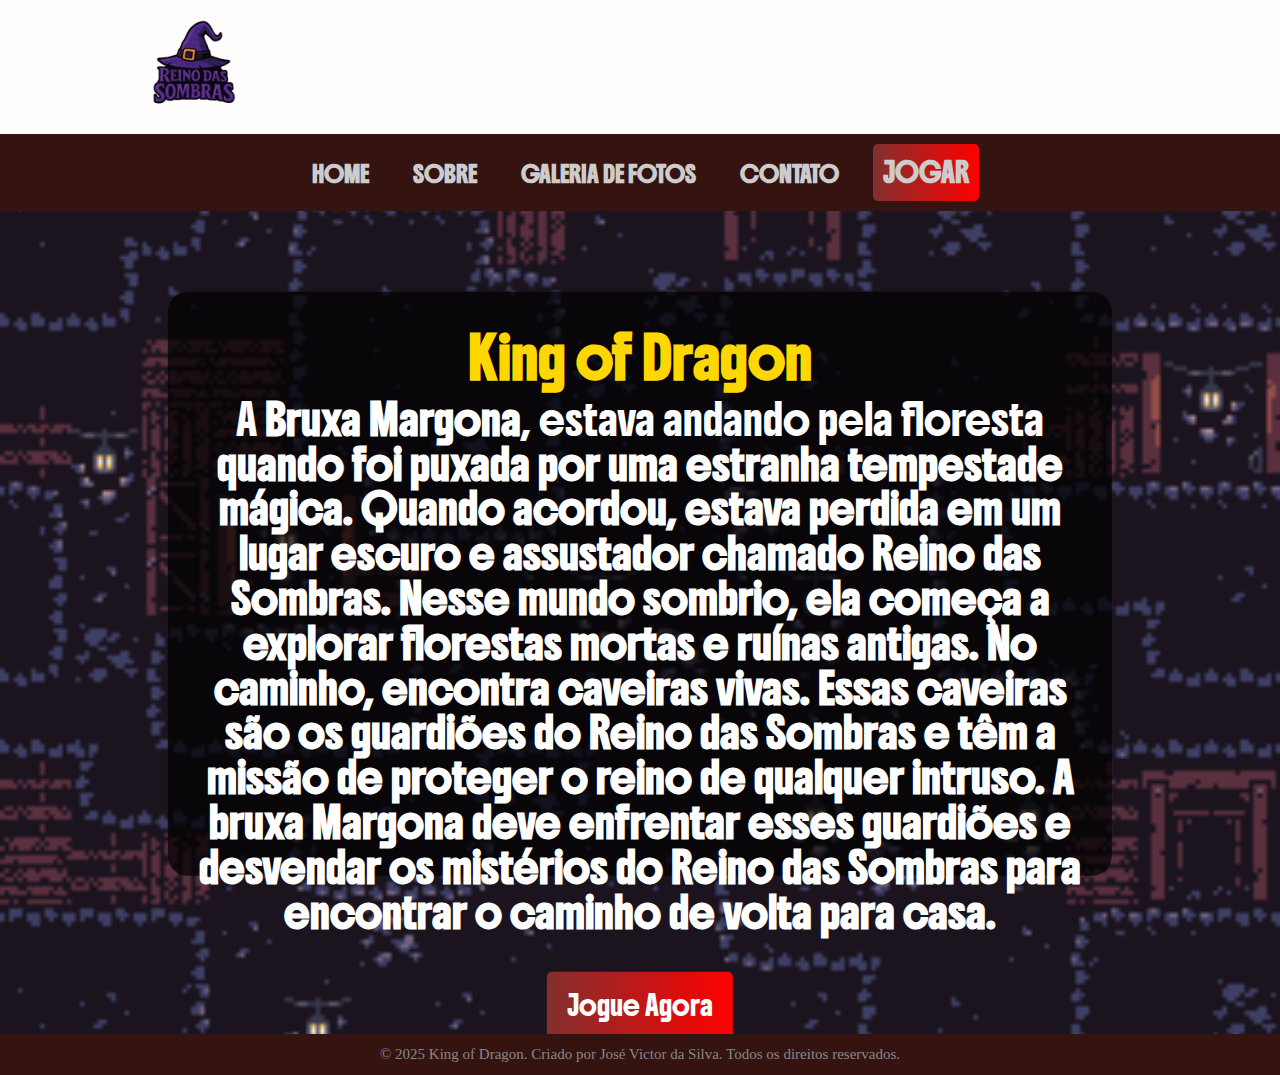
==== ProjetoSite-main/Html/index.html @ cacb7010 "alterando jogo" ====
<!DOCTYPE html>
<html lang="pt-br">

<head>
    <meta charset="UTF-8">
    <meta name="viewport" content="width=device-width, initial-scale=1.0">
    <title> Reino das Sombras </title>

    <link href="imagens/Ducking_(32 x 32).png" rel="shortcut icon">

    <link rel="preconnect" href="https://fonts.googleapis.com">
    <link rel="preconnect" href="https://fonts.gstatic.com" crossorigin>
    <link
        href="https://fonts.googleapis.com/css2?family=Boldonse&family=Roboto:ital,wght@0,100..900;1,100..900&display=swap"
        rel="stylesheet">
    <link rel="stylesheet" href="css/all.min.css">
    <link rel="stylesheet" href="css/aos.css">
    <link rel="stylesheet" href="css/stylesite.css">



</head>

<body>
    <header class="header">
        <div class="container">
            <a href="index.html" title="Home" class="header-logo">
                <img src="imagens/reino-removebg-preview.png" alt="Reino das Sombras">
            </a>
            <a href="javascript:mostrarmenu()" title="Menu" class="header-menu">
                <i class="fa-solid fa-bars"></i>
            </a>

            <nav class="header-nav">
                <ul>
                    <li>
                        <a href="index.html" title="Home">Home</a>

                    </li>
                    <li>
                        <a href="sobre.html" title="Sobre">Sobre</a>

                    </li>
                    <li>
                        <a href="galeria.html" title="Galeria de Fotos">Galeria de Fotos</a>

                    </li>
                    <li>
                        <a href="contato.html" title="Contato">Contato</a>

                    </li>
                    <li>
                        <a href="jogar.html" title="Jogar" class="btn">Jogar</a>

                    </li>
                </ul>
            </nav>
        </div>
    </header>

    <main>

        <section class="banner">
            <img src="imagens/_Complete_static_BG_(288 x 208).png" alt="Plano de fundo">
            <div class="intro-overlay">
                <h1 class="intro-title">King of Dragon</h1>
                <p class="intro-text">
                    A <strong>Bruxa Margona</strong>, estava andando pela floresta <strong> quando foi puxada por uma estranha tempestade mágica. Quando acordou, estava perdida em um lugar escuro e assustador chamado Reino das Sombras. Nesse mundo sombrio, ela começa a explorar florestas mortas e ruínas antigas. No caminho, encontra caveiras vivas. 
                    Essas caveiras são os guardiões do Reino das Sombras e têm a missão de proteger o reino de qualquer intruso. A bruxa Margona deve enfrentar esses guardiões e desvendar os mistérios do Reino das Sombras para encontrar o caminho de volta para casa.</strong>
                    
                </p>
                <p>
                    <a href="Jogar.html" title="Jogue Agora" class="btn">
                        Jogue Agora
                    </a>
                </p>
            </div>
        </section>

    </main>
    <footer>
        &copy; 2025 King of Dragon. Criado por José Victor da Silva. Todos os direitos reservados.
    </footer>
    <script src="js/jquery-1.11.3.min.js"></script>
    <script src="js/aos.js"></script>
    <script>
        function mostrarmenu() {
            $(".header-nav").toggle();
        }
    </script>
    <script src="https://unpkg.com/aos@2.3.4/dist/aos.js"></script>

</body>


</html>
---- ProjetoSite-main/Html/css/stylesite.css ----
* {
    margin: 0;
    padding: 0;
}


/*----------Header-------------------*/
.container {
    width: 80%;
    margin: auto;
}

header {

    background-color: #fffdfe;
    padding: 5px 20px;
    position: relative;


    .header-logo {
        img {
            width: 70px;
        }
    }

    .header-menu {
        float: right;
        border: 1px solid rgb(0, 0, 0);
        border-radius: 5px;
        padding: 10px;
        margin: 10px;
        color: rgb(0, 0, 0);
        cursor: pointer;
        z-index: 1010;
    }

    .header-nav {
        position: absolute;
        top: 100%;
        right: 0;
        width: 100%;
        background-color: #341310;
        text-align: center;
        font-family: Boldonse;
        text-transform: uppercase;
        display: none;
        border-top: 1px solid white;
        z-index: 1000;

        ul {
            list-style: none;
            margin: 0;
            padding: 0;

            li {
                padding: 10px;

                a {
                    color: #ccc;
                    text-decoration: none;
                    font-weight: bold;
                }
            }
        }

    }
}

/*--------Sobre------------------------*/
main {
    .banner {
        position: relative;
        height: 100vh;
        overflow: hidden;
    }

    img {
        width: 100%;
        height: 100%;
        object-fit: cover;
        display: block;
    }


    .intro-overlay {
        position: absolute;
        top: 50%;
        left: 50%;
        transform: translate(-50%, -50%);
        background: rgba(0, 0, 0, 0.7);
        padding: 1.7rem;
        border-radius: 20px;
        color: white;
        width: 80%;
        height: 65%;
        font-size: 1.2rem;
        text-align: center;
        font-family: boldonse;
        z-index: 10;
        text-decoration: none;
    }

    .intro-title {
        font-size: 1.8rem;
        color: gold;
        margin-bottom: 0.1rem;
    }

    .intro-text {
        font-size: 1rem;
        line-height: 2;
        margin-bottom: 20px;
    }



}


.btn {
    background: linear-gradient(to right, rgb(129, 47, 47), rgb(255, 0, 0));
    color: white;
    padding: 10px;
    text-decoration: none;
    border-radius: 5px;
    display: inline-block;
}

.btn:hover {
    background: linear-gradient(to left, rgb(129, 47, 47), rgb(255, 0, 0));
}

.flex {
    display: flex;

    .col {
        text-align: center;

    }
}

.sobre {
    background-color: #b1b1b1;
    min-height: 100vh;
    width: 100%;
    display: flex;

    h2 {

        font-family: boldonse;
        text-align: center;
        color: white;
        transform: translate(0%, 10%);
        background: rgb(41, 15, 13, 2);
        padding: 1rem;
        max-width: 500px;
        border-radius: 15px;
        margin-bottom: 30px;
        font-size: 1.3rem;

    }



    .container {


        p {
            font-family: boldonse;
            margin: 2px;
            text-align: justify;
            padding: 1rem;
            background: rgb(248, 248, 248);
            border-radius: 15px;
            margin-bottom: 30px;
            box-shadow: 0px 5px 10px;
        }
    }

}

/*-----Galeria de Fotos-------------------*/
body {
    background-image: url("../imagens/TelaSite.jpg");
    background-size: cover;
    background-position: center;
    background-repeat: no-repeat;
    margin: 0;
    padding: 0;
    background-size: cover;
}

.container {
    justify-items: center;
    padding: 10px;


}



.galeria {
    display: grid;
    grid-template-columns: repeat(2, 1fr);
    gap: 15px;
    width: 80%;
    padding: 20px;
    margin: 0 auto;
    background-color: rgba(206, 205, 205, 0.95);
    border-radius: 12px;
    box-shadow: 0 8px 20px rgba(0, 0, 0, 0.2);

}

.galeria div {
    height: 150px;
}

.foto {

    background-color: #fafafa;
    padding: 8px;
    border-radius: 10px;
    box-shadow: 0 6px 14px rgba(0, 0, 0, 0.25);
    overflow: hidden;
    transition: transform 0.3s ease;

}

.foto img {
    max-height: 200px;
    width: 100%;
    height: 100%;
    object-fit: cover;
    transition: transform 0.3s ease;


}

.foto img:hover {
    transform: scale(1.1);
}

/*---------------Contato----------------*/

html,
body {
    height: 100%;
    margin: 0;
    padding: 0;
    display: flex;
    flex-direction: column;
}

.form-container {
    background-color: #fff;
    padding: 10px 20px;
    border-radius: 10px;
    box-shadow: 0 4px 10px rgba(0, 0, 0, 0.1);
    margin-top: 100px;
    max-width: 300px;
    margin: 100px auto 0 auto;

}


label {
    font-family: Boldonse;
}

.Formularios {
    width: 100%;
    padding: 10px;
    box-sizing: border-box;
    border: 1px solid #636363;
    border-radius: 5px;
}

.Formularios:focus {
    background: lightyellow
}

label,
.Formularios {
    margin: 10px 0;
}

.btn-submit {
    padding: 10px 20px;
    border: none;
    border-radius: 5px;
    color: white;

}

.btn-submit {
    background: green;
}


/*----Rodapé-------------------------*/

footer {
    margin-top: auto;
    padding: 12px 0;
    background-color: #341310;
    text-align: center;
    font-size: 15px;
    color: #888;
}



/*Regras para telas maiores que 480px*/
@media (min-width: 480px) {

    .header {
        display: flex;

        .header-menu {
            display: none;
        }

        .header-logo {
            img {
                width: 100px;
            }
        }

        .header-nav {
            display: block;
            border: 0;

            ul {


                li {

                    display: inline-block;

                    a {
                        padding: 10px;
                        display: block;

                        a:hover {
                            color: rgb(0, 0, 0);
                        }

                    }
                }
            }
        }
    }

    main .banner .intro-overlay {
        width: 890px;
        height: 530px;
        font-size: 2.5rem;
    }

    main .banner .intro-title {
        font-size: 2.5rem;
    }

    main .banner .intro-text {
        font-size: 1.8rem;
        line-height: 2.8rem;
    }

    .btn {
        font-size: 1.2rem;
        padding: 15px 20px;
    }

    /*-----------------Sobre-------------------------------*/
    .sobre {
        h2 {
            transform: translate(0%, 15%);
            font-size: 1.5rem;
        }


        p {
            font-size: 1.8rem;

        }
    }

    /*-----------------Galeria de Fotos--------------------------*/
    .galeria {
        display: grid;
        grid-template-columns: repeat(3, 1fr);
        gap: 20px;
        max-width: 1000px;
        margin: 0 auto;
        padding: 10px 10px;

    }

    .galeria img {
        width: 100%;
        height: 100%;
        object-fit: cover;
        display: block;
        border-radius: 8px;

    }

    .galeria div {
        height: 200px;

    }

    /*------Contato---------------*/
    .form-container {
        max-width: 500px;
        margin: 0 auto;
        margin-top: 100px;

    }

    h1 {
        font-size: 2rem;
    }
}
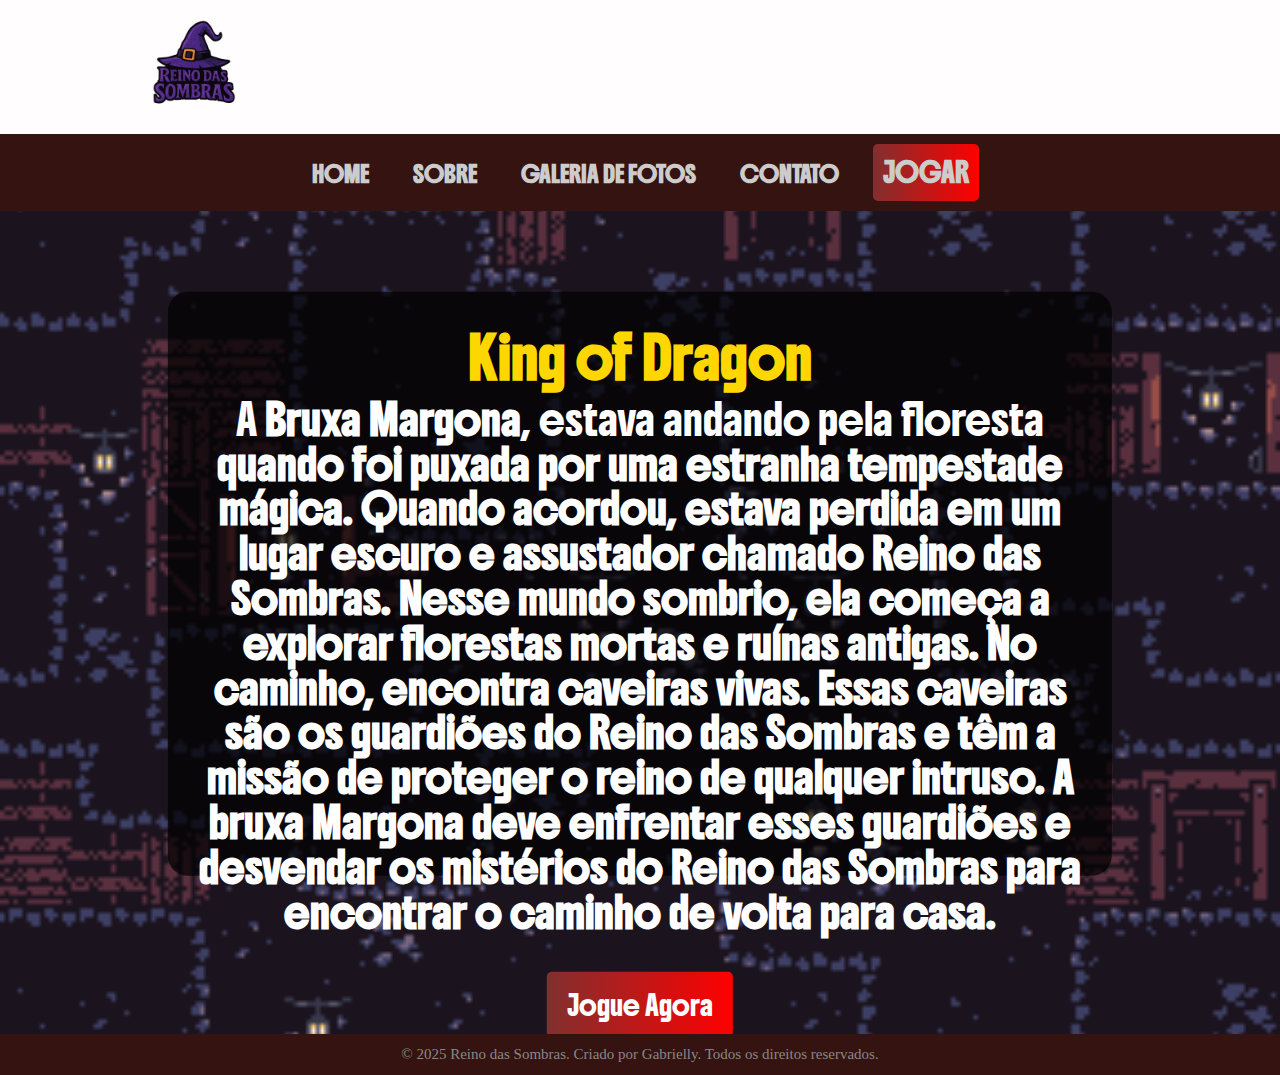
==== commit cf8534c8: "teste" ====
--- a/ProjetoSite-main/Html/index.html
+++ b/ProjetoSite-main/Html/index.html
@@ -6,7 +6,7 @@
     <meta name="viewport" content="width=device-width, initial-scale=1.0">
     <title> Reino das Sombras </title>
 
-    <link href="imagens/Ducking_(32 x 32).png" rel="shortcut icon">
+    <link href="imagens/reino-removebg-preview.png" rel="shortcut icon">
 
     <link rel="preconnect" href="https://fonts.googleapis.com">
     <link rel="preconnect" href="https://fonts.gstatic.com" crossorigin>
@@ -79,7 +79,7 @@
 
     </main>
     <footer>
-        &copy; 2025 King of Dragon. Criado por José Victor da Silva. Todos os direitos reservados.
+        &copy; 2025 Reino das Sombras. Criado por Gabrielly. Todos os direitos reservados.
     </footer>
     <script src="js/jquery-1.11.3.min.js"></script>
     <script src="js/aos.js"></script>
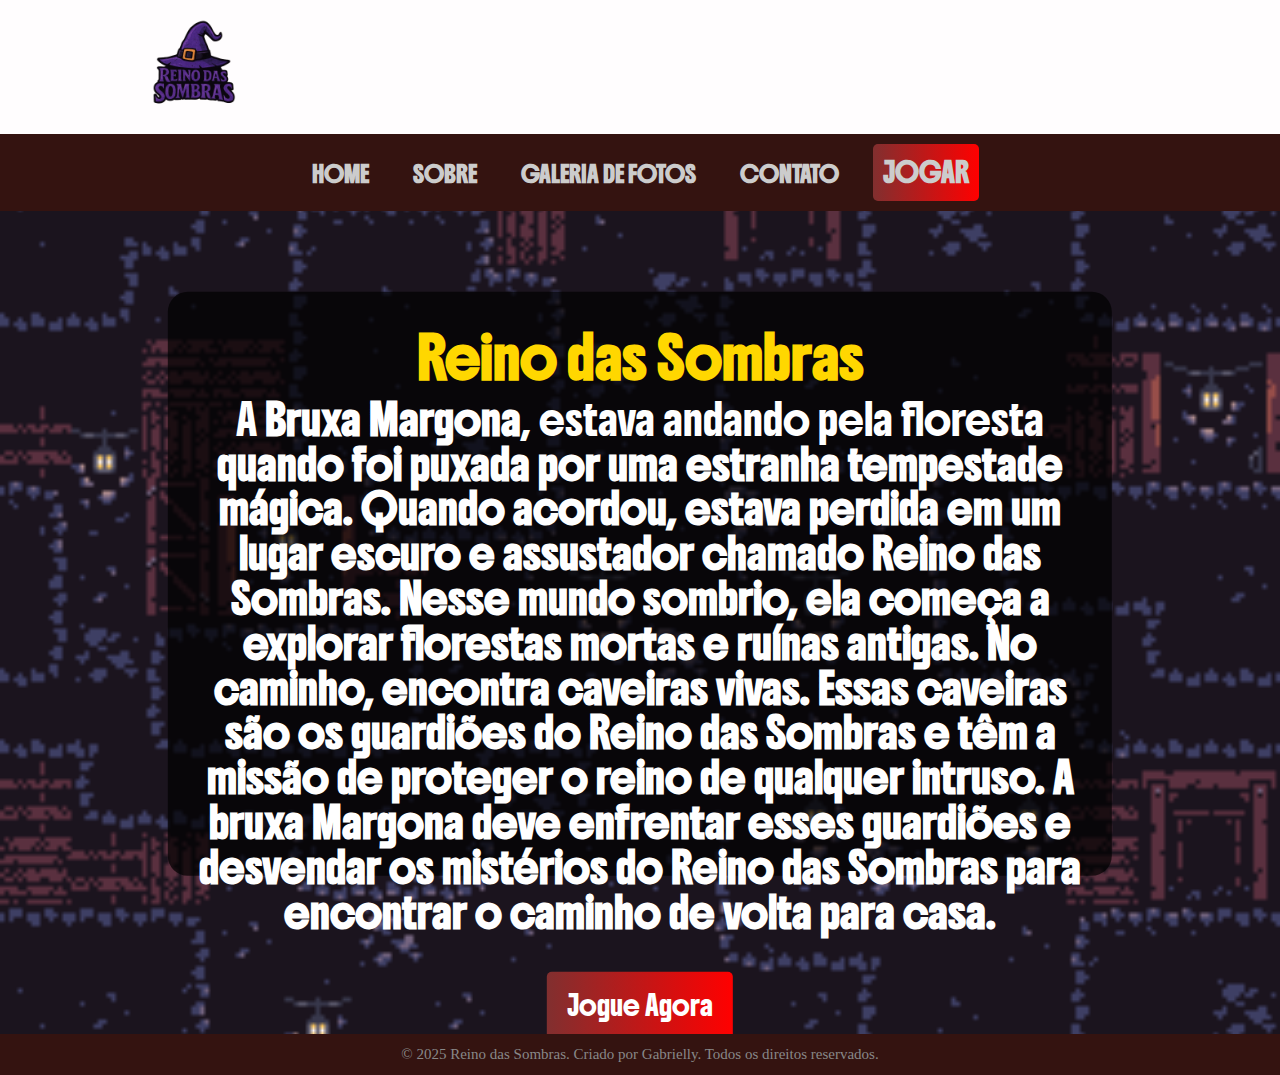
==== commit 6c62e411: "titulo" ====
--- a/ProjetoSite-main/Html/index.html
+++ b/ProjetoSite-main/Html/index.html
@@ -63,7 +63,7 @@
         <section class="banner">
             <img src="imagens/_Complete_static_BG_(288 x 208).png" alt="Plano de fundo">
             <div class="intro-overlay">
-                <h1 class="intro-title">King of Dragon</h1>
+                <h1 class="intro-title">Reino das Sombras</h1>
                 <p class="intro-text">
                     A <strong>Bruxa Margona</strong>, estava andando pela floresta <strong> quando foi puxada por uma estranha tempestade mágica. Quando acordou, estava perdida em um lugar escuro e assustador chamado Reino das Sombras. Nesse mundo sombrio, ela começa a explorar florestas mortas e ruínas antigas. No caminho, encontra caveiras vivas. 
                     Essas caveiras são os guardiões do Reino das Sombras e têm a missão de proteger o reino de qualquer intruso. A bruxa Margona deve enfrentar esses guardiões e desvendar os mistérios do Reino das Sombras para encontrar o caminho de volta para casa.</strong>
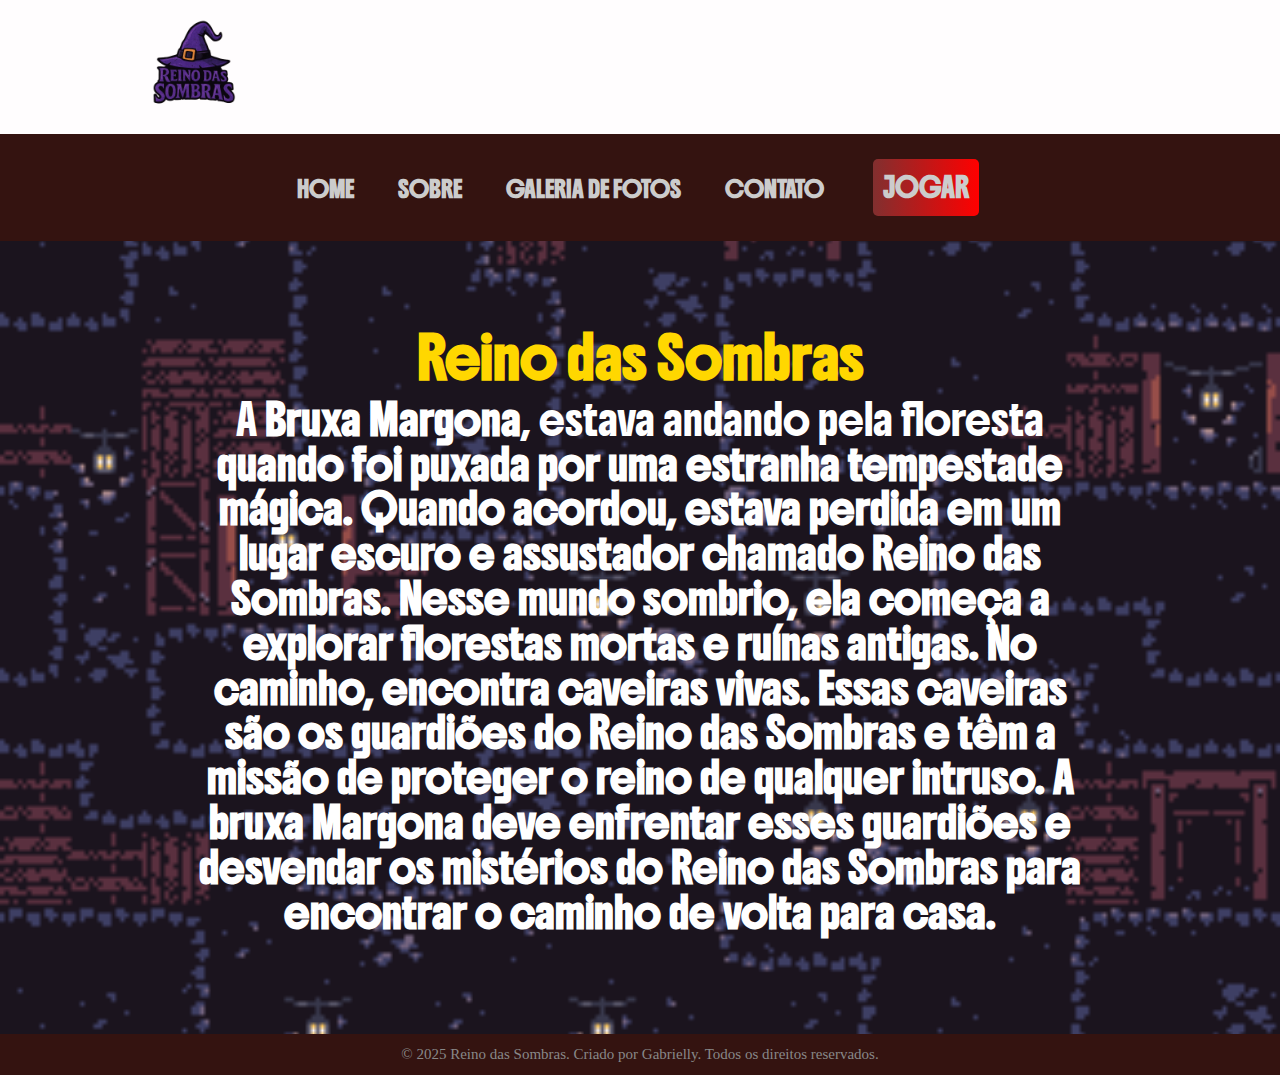
==== commit 4f922098: "excluir o botão jogar" ====
--- a/ProjetoSite-main/Html/index.html
+++ b/ProjetoSite-main/Html/index.html
@@ -69,11 +69,6 @@
                     Essas caveiras são os guardiões do Reino das Sombras e têm a missão de proteger o reino de qualquer intruso. A bruxa Margona deve enfrentar esses guardiões e desvendar os mistérios do Reino das Sombras para encontrar o caminho de volta para casa.</strong>
                     
                 </p>
-                <p>
-                    <a href="Jogar.html" title="Jogue Agora" class="btn">
-                        Jogue Agora
-                    </a>
-                </p>
             </div>
         </section>
 
--- a/ProjetoSite-main/Html/css/stylesite.css
+++ b/ProjetoSite-main/Html/css/stylesite.css
@@ -87,7 +87,7 @@
         top: 50%;
         left: 50%;
         transform: translate(-50%, -50%);
-        background: rgba(0, 0, 0, 0.7);
+        /* background: rgba(0, 0, 0, 0.7); */
         padding: 1.7rem;
         border-radius: 20px;
         color: white;
@@ -120,10 +120,11 @@
 .btn {
     background: linear-gradient(to right, rgb(129, 47, 47), rgb(255, 0, 0));
     color: white;
-    padding: 10px;
+    padding: 20px;
     text-decoration: none;
     border-radius: 5px;
     display: inline-block;
+    margin: 15px;
 }
 
 .btn:hover {
